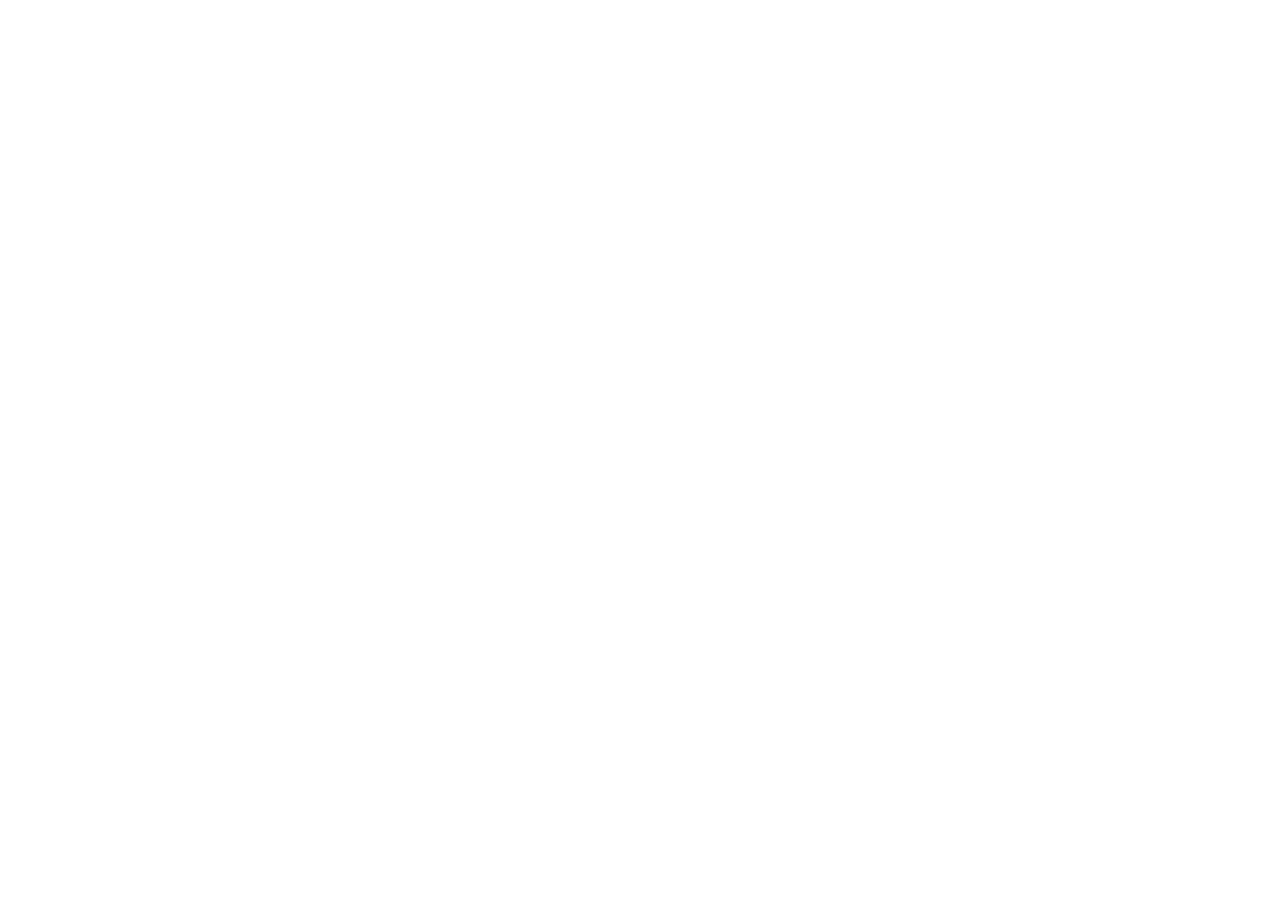
==== index.html @ 15037073 "starting point" ====
<!DOCTYPE html>
<html lang="en">
<head>
    <meta charset="UTF-8">
    <meta http-equiv="X-UA-Compatible" content="IE=edge">
    <meta name="viewport" content="width=device-width, initial-scale=1.0">
    <title>Document</title>
</head>
<body>
    
</body>
</html>
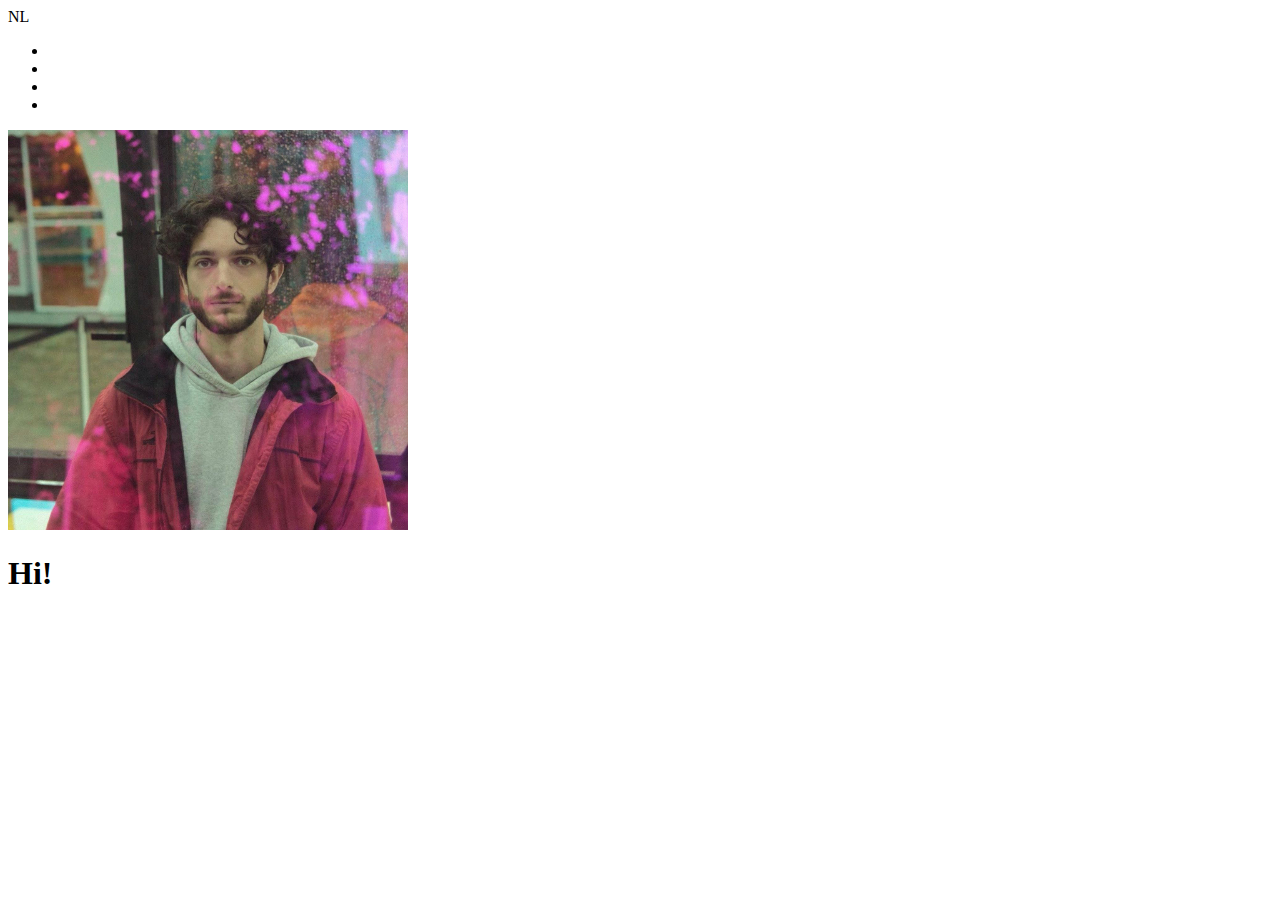
==== commit e0087d53: "css changed to scss" ====
--- a/index.html
+++ b/index.html
@@ -4,9 +4,43 @@
     <meta charset="UTF-8">
     <meta http-equiv="X-UA-Compatible" content="IE=edge">
     <meta name="viewport" content="width=device-width, initial-scale=1.0">
-    <title>Document</title>
+    <link rel="stylesheet" href="./css/main.scss">
+    <link rel="preconnect" href="https://fonts.googleapis.com"> 
+    <link rel="preconnect" href="https://fonts.gstatic.com" crossorigin>
+    <link href="https://fonts.googleapis.com/css2?family=Outfit:wght@100;200;300;400;500;600;700;800;900&display=swap" rel="stylesheet"> 
+    <title>My Portfolio</title>
 </head>
 <body>
+
+    <header class="header-container">
+        <div class="logo">NL</div>
+        <nav>
+            <div class="burger-selector">
+                <span class="arrow-menu">
+                    <span class="arrow-inner">
+                        <span class="burger-line line-top"></span>
+                        <span class="burger-line line-bottom"></span>
+                    </span>
+                </span>
+            </div>
+            <div class="nav-inner">
+                <ul>
+                    <li></li>
+                    <li></li>
+                    <li></li>
+                    <li></li>
+                </ul>
+            </div>
+        </nav>
+    </header>
+    <main>
+        <div class="img-container">
+            <img src="./images/13A4F5FA-EC62-41F8-85AC-D4376A4F25BD.jpg" alt="Me" height="400px">
+        </div>
+        <div class="h1-container hvr-float-shadow">
+            <h1 class="hvr-buzz-out">Hi!</h1>
+        </div>
+    </main>
     
 </body>
 </html>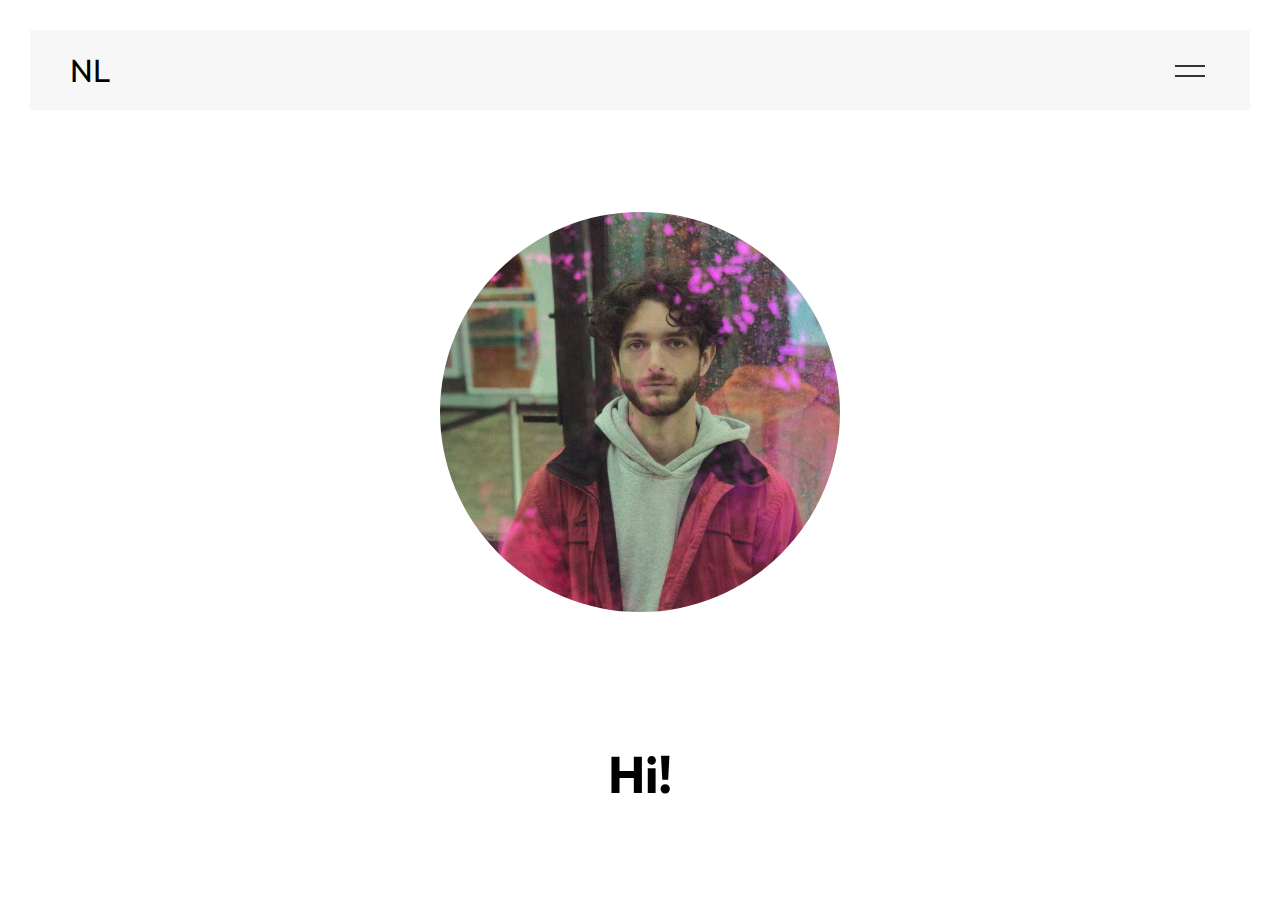
==== commit 8f1d3f04: "image added to folder" ====
--- a/index.html
+++ b/index.html
@@ -4,11 +4,11 @@
     <meta charset="UTF-8">
     <meta http-equiv="X-UA-Compatible" content="IE=edge">
     <meta name="viewport" content="width=device-width, initial-scale=1.0">
-    <link rel="stylesheet" href="./css/main.scss">
+    <link rel="stylesheet" href="./styles/main.css">
     <link rel="preconnect" href="https://fonts.googleapis.com"> 
     <link rel="preconnect" href="https://fonts.gstatic.com" crossorigin>
     <link href="https://fonts.googleapis.com/css2?family=Outfit:wght@100;200;300;400;500;600;700;800;900&display=swap" rel="stylesheet"> 
-    <title>My Portfolio</title>
+    <title>Nico Leivo</title>
 </head>
 <body>
 
@@ -16,24 +16,28 @@
         <div class="logo">NL</div>
         <nav>
             <div class="burger-selector">
-                <span class="arrow-menu">
-                    <span class="arrow-inner">
-                        <span class="burger-line line-top"></span>
-                        <span class="burger-line line-bottom"></span>
+                <input type="checkbox" id="btnControl">
+                <label class="btn" for="btnControl">
+                    <span class="arrow-menu">
+                        <span class="arrow-inner">
+                            <span class="burger-line line-top"></span>
+                            <span class="burger-line line-bottom"></span>
+                        </span>
                     </span>
-                </span>
-            </div>
-            <div class="nav-inner">
-                <ul>
-                    <li></li>
-                    <li></li>
-                    <li></li>
-                    <li></li>
-                </ul>
+                    <div class="nav-inner">
+                        <ul>
+                            <li><a href="./index.html">Home</a></li>
+                            <li><a href="./common/about.html">About me</a></li>
+                            <li><a href="/common/portfolio.html">Portfolio</a></li>
+                            <li><a href="./common/music.html">Music</a></li>
+                            <li><a href="./common/contact.html">Contact</a></li>
+                        </ul>
+                    </div>
+                </label>
             </div>
         </nav>
     </header>
-    <main>
+    <main id="home">
         <div class="img-container">
             <img src="./images/13A4F5FA-EC62-41F8-85AC-D4376A4F25BD.jpg" alt="Me" height="400px">
         </div>
--- a/styles/main.css
+++ b/styles/main.css
@@ -0,0 +1,632 @@
+*, *::before, *::after {
+  -webkit-box-sizing: border-box;
+          box-sizing: border-box;
+  margin: 0;
+  padding: 0;
+  -webkit-font-smoothing: antialiased;
+  -moz-osx-font-smoothing: grayscale;
+}
+
+:root {
+  font-size: 62,5%;
+}
+
+body {
+  font-family: 'Outfit', sans-serif;
+  padding: 30px 30px 0 30px;
+  width: 100%;
+}
+
+.header-container {
+  background-color: #f7f7f7;
+  display: -webkit-box;
+  display: -ms-flexbox;
+  display: flex;
+  -webkit-box-pack: justify;
+      -ms-flex-pack: justify;
+          justify-content: space-between;
+  -webkit-box-align: center;
+      -ms-flex-align: center;
+          align-items: center;
+  font-size: 2rem;
+  padding: 0   20px;
+  width: 100%;
+}
+
+.header-container .logo {
+  padding-left: 20px;
+}
+
+.header-container nav {
+  overflow-x: hidden;
+  width: 43.5rem;
+  display: -webkit-box;
+  display: -ms-flexbox;
+  display: flex;
+  -webkit-box-pack: end;
+      -ms-flex-pack: end;
+          justify-content: flex-end;
+}
+
+.header-container nav .burger-selector {
+  display: -webkit-box;
+  display: -ms-flexbox;
+  display: flex;
+  -webkit-box-align: center;
+      -ms-flex-align: center;
+          align-items: center;
+  -webkit-box-pack: center;
+      -ms-flex-pack: center;
+          justify-content: center;
+  position: relative;
+  cursor: pointer;
+  height: 80px;
+  width: 80px;
+}
+
+.header-container nav .burger-selector:hover .arrow-menu .arrow-inner .line-top {
+  -webkit-transform: translateY(10px);
+          transform: translateY(10px);
+  -webkit-transition: all 0.2s;
+  transition: all 0.2s;
+  background: #b3b3b3;
+}
+
+.header-container nav .burger-selector:hover .arrow-menu .arrow-inner .line-bottom {
+  -webkit-transform: translateY(-10px);
+          transform: translateY(-10px);
+  -webkit-transition: all 0.2s;
+  transition: all 0.2s;
+  background: #b3b3b3;
+}
+
+.header-container nav .burger-selector #btnControl {
+  position: absolute;
+  height: 40px;
+  width: 40px;
+  opacity: 0;
+  cursor: pointer;
+}
+
+.header-container nav .burger-selector #btnControl:checked + label .nav-inner {
+  display: block;
+  -webkit-animation: slide-in-blurred-right 0.6s cubic-bezier(0.23, 1, 0.32, 1) both;
+  animation: slide-in-blurred-right 0.6s cubic-bezier(0.23, 1, 0.32, 1) both;
+}
+
+.header-container nav .burger-selector #btnControl:checked + label .nav-inner ul li a {
+  cursor: pointer;
+  display: block;
+}
+
+.header-container nav .burger-selector label .arrow-menu {
+  display: -webkit-box;
+  display: -ms-flexbox;
+  display: flex;
+  -webkit-box-align: center;
+      -ms-flex-align: center;
+          align-items: center;
+  -webkit-box-pack: center;
+      -ms-flex-pack: center;
+          justify-content: center;
+  position: relative;
+}
+
+.header-container nav .burger-selector label .arrow-menu .arrow-inner {
+  display: -webkit-box;
+  display: -ms-flexbox;
+  display: flex;
+  -webkit-box-align: center;
+      -ms-flex-align: center;
+          align-items: center;
+  -webkit-box-pack: center;
+      -ms-flex-pack: center;
+          justify-content: center;
+  position: relative;
+}
+
+.header-container nav .burger-selector label .arrow-menu .arrow-inner .burger-line {
+  position: absolute;
+  width: 30px;
+  height: 2px;
+  background-color: #333;
+}
+
+.header-container nav .burger-selector label .arrow-menu .arrow-inner .line-top {
+  top: -5px;
+  -webkit-transition: background 1s;
+  transition: background 1s;
+}
+
+.header-container nav .burger-selector label .arrow-menu .arrow-inner .line-bottom {
+  top: 5px;
+  -webkit-transition: background 1s;
+  transition: background 1s;
+}
+
+.header-container nav .burger-selector .nav-inner {
+  position: relative;
+  -webkit-transition: all 1s;
+  transition: all 1s;
+  -webkit-animation: slide-out-blurred-right 0.45s cubic-bezier(0.755, 0.05, 0.855, 0.06) both;
+  animation: slide-out-blurred-right 0.45s cubic-bezier(0.755, 0.05, 0.855, 0.06) both;
+}
+
+.header-container nav .burger-selector .nav-inner ul {
+  display: -webkit-box;
+  display: -ms-flexbox;
+  display: flex;
+  -webkit-box-align: center;
+      -ms-flex-align: center;
+          align-items: center;
+  -webkit-box-pack: center;
+      -ms-flex-pack: center;
+          justify-content: center;
+  list-style-type: none;
+  -webkit-box-orient: horizontal;
+  -webkit-box-direction: normal;
+      -ms-flex-direction: row;
+          flex-direction: row;
+  -ms-flex-wrap: wrap;
+      flex-wrap: wrap;
+  width: 40rem;
+  position: absolute;
+  right: 1vw;
+  top: -1.65vw;
+}
+
+.header-container nav .burger-selector .nav-inner ul li {
+  display: -webkit-box;
+  display: -ms-flexbox;
+  display: flex;
+  -webkit-box-align: center;
+      -ms-flex-align: center;
+          align-items: center;
+  -webkit-box-pack: center;
+      -ms-flex-pack: center;
+          justify-content: center;
+  position: relative;
+}
+
+.header-container nav .burger-selector .nav-inner ul li:hover a {
+  color: #f9b7c1;
+}
+
+.header-container nav .burger-selector .nav-inner ul li a {
+  text-decoration: none;
+  padding: 1rem 1.25rem;
+  font-size: 1.5rem;
+  color: #beb2da;
+  display: none;
+}
+
+/* HOME MAIN SECTION */
+#home {
+  margin: 0 auto;
+  width: 80%;
+  display: -webkit-box;
+  display: -ms-flexbox;
+  display: flex;
+  -webkit-box-orient: vertical;
+  -webkit-box-direction: normal;
+      -ms-flex-direction: column;
+          flex-direction: column;
+  -webkit-box-align: center;
+      -ms-flex-align: center;
+          align-items: center;
+}
+
+#home .img-container {
+  width: 100%;
+  display: -webkit-box;
+  display: -ms-flexbox;
+  display: flex;
+  -webkit-box-pack: center;
+      -ms-flex-pack: center;
+          justify-content: center;
+}
+
+#home img {
+  margin-top: 8vw;
+  border-radius: 50%;
+}
+
+#home .h1-container {
+  margin: 130px auto 0;
+}
+
+#home h1 {
+  font-size: clamp(3rem, 4vw, 4rem);
+}
+
+/* ABOUT MAIN SECTION */
+#about {
+  margin: 3.125rem auto;
+  width: 80%;
+  display: -webkit-box;
+  display: -ms-flexbox;
+  display: flex;
+  -webkit-box-align: center;
+      -ms-flex-align: center;
+          align-items: center;
+  -webkit-box-orient: vertical;
+  -webkit-box-direction: normal;
+      -ms-flex-direction: column;
+          flex-direction: column;
+}
+
+#about .h2-container {
+  display: -webkit-box;
+  display: -ms-flexbox;
+  display: flex;
+  -webkit-box-align: center;
+      -ms-flex-align: center;
+          align-items: center;
+  -webkit-box-pack: center;
+      -ms-flex-pack: center;
+          justify-content: center;
+  position: relative;
+}
+
+#about .h2-container h2 {
+  font-size: clamp(3rem, 3vw, 4rem);
+  font-weight: 500;
+  color: #b3b3b3;
+}
+
+#about .about-text {
+  width: clamp(35rem, 80%, 75rem);
+  font-size: 1.45rem;
+  padding: 0;
+  line-height: 2rem;
+  color: dimgray;
+  text-align: center;
+  margin: 4rem auto 5rem;
+}
+
+/* MUSIC MAIN SECTION */
+#music {
+  margin: 3.125rem auto;
+  width: 80%;
+  display: -webkit-box;
+  display: -ms-flexbox;
+  display: flex;
+  -webkit-box-align: center;
+      -ms-flex-align: center;
+          align-items: center;
+  -webkit-box-orient: vertical;
+  -webkit-box-direction: normal;
+      -ms-flex-direction: column;
+          flex-direction: column;
+}
+
+#music .h2-container {
+  display: -webkit-box;
+  display: -ms-flexbox;
+  display: flex;
+  -webkit-box-align: center;
+      -ms-flex-align: center;
+          align-items: center;
+  -webkit-box-pack: center;
+      -ms-flex-pack: center;
+          justify-content: center;
+  position: relative;
+}
+
+#music .h2-container h2 {
+  font-size: clamp(3rem, 3vw, 4rem);
+  font-weight: 500;
+  color: #b3b3b3;
+}
+
+#music .spotify {
+  margin: 4rem auto 5rem;
+  width: 100%;
+  display: -webkit-box;
+  display: -ms-flexbox;
+  display: flex;
+  -webkit-box-pack: start;
+      -ms-flex-pack: start;
+          justify-content: flex-start;
+}
+
+#music .spotify iframe {
+  width: clamp(30rem, 30%, 40rem);
+}
+
+#music .spotify .music-text1 {
+  width: calc(45% - 1.25rem);
+  margin-left: 6rem;
+}
+
+#music .spotify .music-text1 p {
+  font-size: 1.45rem;
+  padding: 0;
+  line-height: 2rem;
+  color: dimgray;
+}
+
+#music .music-skills {
+  text-align: center;
+}
+
+#music .music-skills .skill-text {
+  font-size: 1.5rem;
+}
+
+/* PORTFOLIO SECTION */
+#portfolio {
+  width: 80%;
+  margin: 3.125rem auto;
+  display: -ms-grid;
+  display: grid;
+  -ms-grid-columns: (1fr)[4];
+      grid-template-columns: repeat(4, 1fr);
+  gap: 1.25rem;
+  border: 1px solid;
+}
+
+#portfolio .box {
+  width: 100%;
+  border: 1px solid;
+}
+
+#portfolio .box .speaker-img {
+  width: 100%;
+  height: 200px;
+  background-image: url(../images/13A4F5FA-EC62-41F8-85AC-D4376A4F25BD.jpg);
+  background-repeat: no-repeat;
+  background-size: cover;
+  background-position: center;
+  border: 1px solid red;
+}
+
+/* ANIMATION */
+/* Buzz Out */
+@-webkit-keyframes hvr-buzz-out {
+  10% {
+    -webkit-transform: translateX(3px) rotate(2deg);
+    transform: translateX(3px) rotate(2deg);
+  }
+  20% {
+    -webkit-transform: translateX(-3px) rotate(-2deg);
+    transform: translateX(-3px) rotate(-2deg);
+  }
+  30% {
+    -webkit-transform: translateX(3px) rotate(2deg);
+    transform: translateX(3px) rotate(2deg);
+  }
+  40% {
+    -webkit-transform: translateX(-3px) rotate(-2deg);
+    transform: translateX(-3px) rotate(-2deg);
+  }
+  50% {
+    -webkit-transform: translateX(2px) rotate(1deg);
+    transform: translateX(2px) rotate(1deg);
+  }
+  60% {
+    -webkit-transform: translateX(-2px) rotate(-1deg);
+    transform: translateX(-2px) rotate(-1deg);
+  }
+  70% {
+    -webkit-transform: translateX(2px) rotate(1deg);
+    transform: translateX(2px) rotate(1deg);
+  }
+  80% {
+    -webkit-transform: translateX(-2px) rotate(-1deg);
+    transform: translateX(-2px) rotate(-1deg);
+  }
+  90% {
+    -webkit-transform: translateX(1px) rotate(0);
+    transform: translateX(1px) rotate(0);
+  }
+  100% {
+    -webkit-transform: translateX(-1px) rotate(0);
+    transform: translateX(-1px) rotate(0);
+  }
+}
+
+@keyframes hvr-buzz-out {
+  10% {
+    -webkit-transform: translateX(3px) rotate(2deg);
+    transform: translateX(3px) rotate(2deg);
+  }
+  20% {
+    -webkit-transform: translateX(-3px) rotate(-2deg);
+    transform: translateX(-3px) rotate(-2deg);
+  }
+  30% {
+    -webkit-transform: translateX(3px) rotate(2deg);
+    transform: translateX(3px) rotate(2deg);
+  }
+  40% {
+    -webkit-transform: translateX(-3px) rotate(-2deg);
+    transform: translateX(-3px) rotate(-2deg);
+  }
+  50% {
+    -webkit-transform: translateX(2px) rotate(1deg);
+    transform: translateX(2px) rotate(1deg);
+  }
+  60% {
+    -webkit-transform: translateX(-2px) rotate(-1deg);
+    transform: translateX(-2px) rotate(-1deg);
+  }
+  70% {
+    -webkit-transform: translateX(2px) rotate(1deg);
+    transform: translateX(2px) rotate(1deg);
+  }
+  80% {
+    -webkit-transform: translateX(-2px) rotate(-1deg);
+    transform: translateX(-2px) rotate(-1deg);
+  }
+  90% {
+    -webkit-transform: translateX(1px) rotate(0);
+    transform: translateX(1px) rotate(0);
+  }
+  100% {
+    -webkit-transform: translateX(-1px) rotate(0);
+    transform: translateX(-1px) rotate(0);
+  }
+}
+
+.hvr-buzz-out {
+  display: inline-block;
+  vertical-align: middle;
+  -webkit-transform: perspective(1px) translateZ(0);
+  transform: perspective(1px) translateZ(0);
+  -webkit-box-shadow: 0 0 1px rgba(0, 0, 0, 0);
+          box-shadow: 0 0 1px rgba(0, 0, 0, 0);
+}
+
+.hvr-buzz-out:hover, .hvr-buzz-out:focus, .hvr-buzz-out:active {
+  -webkit-animation-name: hvr-buzz-out;
+  animation-name: hvr-buzz-out;
+  -webkit-animation-duration: 0.75s;
+  animation-duration: 0.75s;
+  -webkit-animation-timing-function: linear;
+  animation-timing-function: linear;
+  -webkit-animation-iteration-count: 1;
+  animation-iteration-count: 1;
+  -webkit-animation-delay: 0.2s;
+  animation-delay: 0.2s;
+}
+
+/* Float Shadow */
+.hvr-float-shadow {
+  display: inline-block;
+  vertical-align: middle;
+  -webkit-transform: perspective(1px) translateZ(0);
+  transform: perspective(1px) translateZ(0);
+  -webkit-box-shadow: 0 0 1px rgba(0, 0, 0, 0);
+          box-shadow: 0 0 1px rgba(0, 0, 0, 0);
+  position: relative;
+  -webkit-transition-duration: 0.3s;
+  transition-duration: 0.3s;
+  -webkit-transition-property: transform;
+  -webkit-transition-property: -webkit-transform;
+  transition-property: -webkit-transform;
+  transition-property: transform;
+  transition-property: transform, -webkit-transform;
+}
+
+.hvr-float-shadow:before {
+  pointer-events: none;
+  position: absolute;
+  z-index: -1;
+  content: '';
+  top: 100%;
+  left: 5%;
+  height: 10px;
+  width: 90%;
+  opacity: 0;
+  background: radial-gradient(ellipse at center, rgba(0, 0, 0, 0.35) 0%, rgba(0, 0, 0, 0) 80%);
+  /* W3C */
+  -webkit-transition-duration: 0.3s;
+  transition-duration: 0.3s;
+  -webkit-transition-property: transform, opacity;
+  -webkit-transition-property: opacity, -webkit-transform;
+  transition-property: opacity, -webkit-transform;
+  transition-property: transform, opacity;
+  transition-property: transform, opacity, -webkit-transform;
+}
+
+.hvr-float-shadow:hover, .hvr-float-shadow:focus, .hvr-float-shadow:active {
+  -webkit-transform: translateY(-5px);
+  transform: translateY(-5px);
+  /* move the element up by 5px */
+}
+
+.hvr-float-shadow:hover:before, .hvr-float-shadow:focus:before, .hvr-float-shadow:active:before {
+  opacity: 1;
+  -webkit-transform: translateY(5px);
+  transform: translateY(5px);
+  /* move the element down by 5px (it will stay in place because it's attached to the element that also moves up 5px) */
+}
+
+/* NAVBAR ANIMATION */
+/* SLIDES IN */
+@-webkit-keyframes slide-in-blurred-right {
+  0% {
+    -webkit-transform: translateX(1000px) scaleX(2.5) scaleY(0.2);
+    transform: translateX(1000px) scaleX(2.5) scaleY(0.2);
+    -webkit-transform-origin: 0% 50%;
+    transform-origin: 0% 50%;
+    -webkit-filter: blur(40px);
+    filter: blur(40px);
+    opacity: 0;
+  }
+  100% {
+    -webkit-transform: translateX(0) scaleY(1) scaleX(1);
+    transform: translateX(0) scaleY(1) scaleX(1);
+    -webkit-transform-origin: 50% 50%;
+    transform-origin: 50% 50%;
+    -webkit-filter: blur(0);
+    filter: blur(0);
+    opacity: 1;
+  }
+}
+
+@keyframes slide-in-blurred-right {
+  0% {
+    -webkit-transform: translateX(1000px) scaleX(2.5) scaleY(0.2);
+    transform: translateX(1000px) scaleX(2.5) scaleY(0.2);
+    -webkit-transform-origin: 0% 50%;
+    transform-origin: 0% 50%;
+    -webkit-filter: blur(40px);
+    filter: blur(40px);
+    opacity: 0;
+  }
+  100% {
+    -webkit-transform: translateX(0) scaleY(1) scaleX(1);
+    transform: translateX(0) scaleY(1) scaleX(1);
+    -webkit-transform-origin: 50% 50%;
+    transform-origin: 50% 50%;
+    -webkit-filter: blur(0);
+    filter: blur(0);
+    opacity: 1;
+  }
+}
+
+/* SLIDES OUT */
+@-webkit-keyframes slide-out-blurred-right {
+  0% {
+    -webkit-transform: translateX(0) scaleY(1) scaleX(1);
+    transform: translateX(0) scaleY(1) scaleX(1);
+    -webkit-transform-origin: 50% 50%;
+    transform-origin: 50% 50%;
+    -webkit-filter: blur(0);
+    filter: blur(0);
+    opacity: 1;
+  }
+  100% {
+    -webkit-transform: translateX(1000px) scaleX(2) scaleY(0.2);
+    transform: translateX(1000px) scaleX(2) scaleY(0.2);
+    -webkit-transform-origin: 0% 50%;
+    transform-origin: 0% 50%;
+    -webkit-filter: blur(40px);
+    filter: blur(40px);
+    opacity: 0;
+  }
+}
+
+@keyframes slide-out-blurred-right {
+  0% {
+    -webkit-transform: translateX(0) scaleY(1) scaleX(1);
+    transform: translateX(0) scaleY(1) scaleX(1);
+    -webkit-transform-origin: 50% 50%;
+    transform-origin: 50% 50%;
+    -webkit-filter: blur(0);
+    filter: blur(0);
+    opacity: 1;
+  }
+  100% {
+    -webkit-transform: translateX(1000px) scaleX(2) scaleY(0.2);
+    transform: translateX(1000px) scaleX(2) scaleY(0.2);
+    -webkit-transform-origin: 0% 50%;
+    transform-origin: 0% 50%;
+    -webkit-filter: blur(40px);
+    filter: blur(40px);
+    opacity: 0;
+  }
+}
+/*# sourceMappingURL=main.css.map */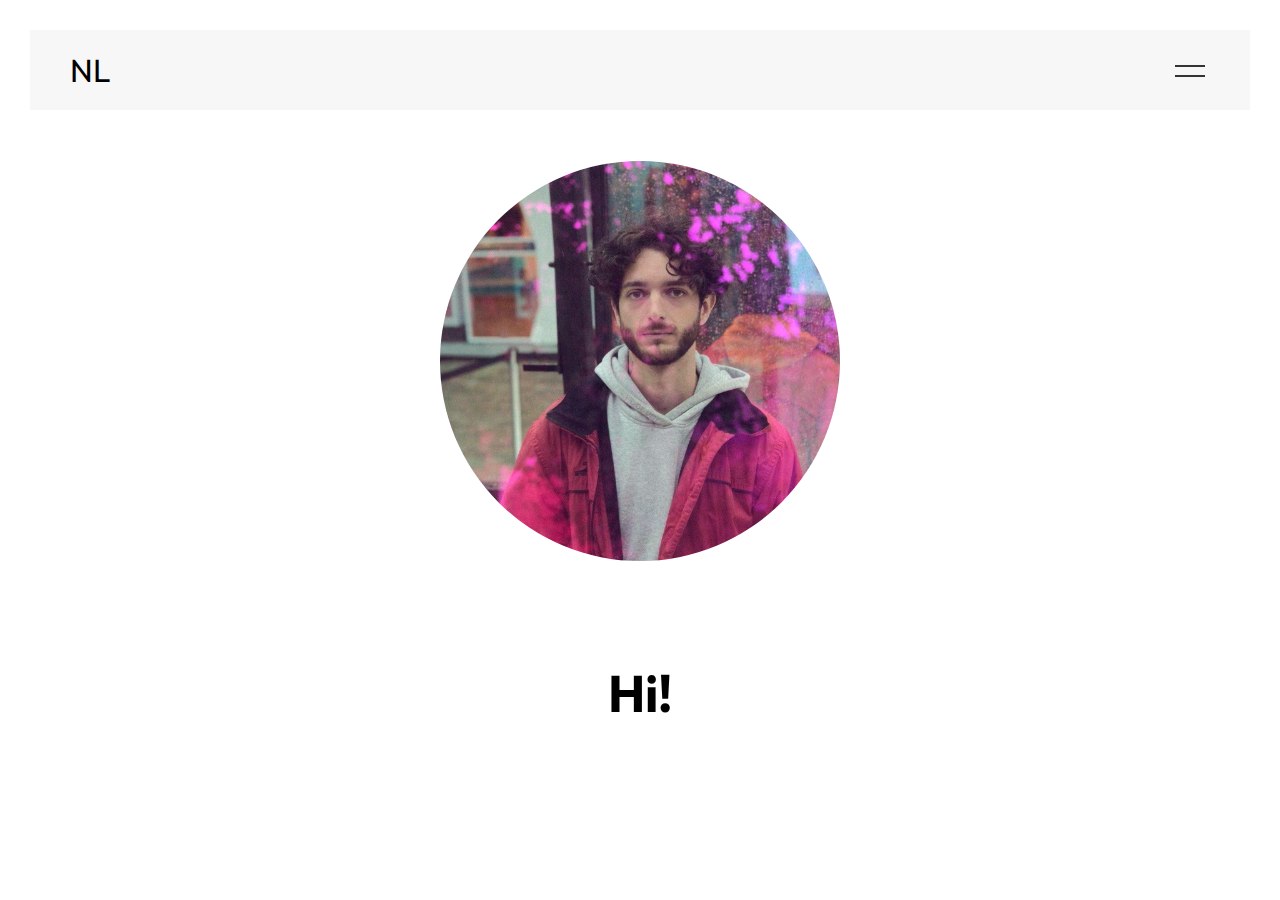
==== commit e4b39c0c: "done" ====
--- a/index.html
+++ b/index.html
@@ -13,7 +13,7 @@
 <body>
 
     <header class="header-container">
-        <div class="logo">NL</div>
+        <div class="logo text-flicker-in-glow pulsate-fwd ">NL</div>
         <nav>
             <div class="burger-selector">
                 <input type="checkbox" id="btnControl">
--- a/styles/main.css
+++ b/styles/main.css
@@ -31,6 +31,9 @@
   font-size: 2rem;
   padding: 0   20px;
   width: 100%;
+  position: -webkit-sticky;
+  position: sticky;
+  top: 0;
 }
 
 .header-container .logo {
@@ -91,7 +94,7 @@
 .header-container nav .burger-selector #btnControl:checked + label .nav-inner {
   display: block;
   -webkit-animation: slide-in-blurred-right 0.6s cubic-bezier(0.23, 1, 0.32, 1) both;
-  animation: slide-in-blurred-right 0.6s cubic-bezier(0.23, 1, 0.32, 1) both;
+          animation: slide-in-blurred-right 0.6s cubic-bezier(0.23, 1, 0.32, 1) both;
 }
 
 .header-container nav .burger-selector #btnControl:checked + label .nav-inner ul li a {
@@ -149,7 +152,7 @@
   -webkit-transition: all 1s;
   transition: all 1s;
   -webkit-animation: slide-out-blurred-right 0.45s cubic-bezier(0.755, 0.05, 0.855, 0.06) both;
-  animation: slide-out-blurred-right 0.45s cubic-bezier(0.755, 0.05, 0.855, 0.06) both;
+          animation: slide-out-blurred-right 0.45s cubic-bezier(0.755, 0.05, 0.855, 0.06) both;
 }
 
 .header-container nav .burger-selector .nav-inner ul {
@@ -227,12 +230,12 @@
 }
 
 #home img {
-  margin-top: 8vw;
+  margin-top: 4vw;
   border-radius: 50%;
 }
 
 #home .h1-container {
-  margin: 130px auto 0;
+  margin: 100px auto 0;
 }
 
 #home h1 {
@@ -360,25 +363,110 @@
   margin: 3.125rem auto;
   display: -ms-grid;
   display: grid;
-  -ms-grid-columns: (1fr)[4];
-      grid-template-columns: repeat(4, 1fr);
+  -ms-grid-rows: (1fr)[2];
+      grid-template-rows: repeat(2, 1fr);
+  -ms-grid-columns: (1fr)[2];
+      grid-template-columns: repeat(2, 1fr);
   gap: 1.25rem;
-  border: 1px solid;
 }
 
 #portfolio .box {
   width: 100%;
-  border: 1px solid;
-}
-
-#portfolio .box .speaker-img {
-  width: 100%;
-  height: 200px;
-  background-image: url(../images/13A4F5FA-EC62-41F8-85AC-D4376A4F25BD.jpg);
+}
+
+#portfolio .box a {
+  text-decoration: none;
+  color: black;
+  text-align: center;
+}
+
+#portfolio .box a:hover .web-img {
+  -webkit-box-shadow: 36px 60px 400px -53px rgba(0, 0, 0, 0) inset;
+          box-shadow: 36px 60px 400px -53px rgba(0, 0, 0, 0) inset;
+  -webkit-transform: scale(1.05);
+          transform: scale(1.05);
+  -webkit-transition: all 0.2s;
+  transition: all 0.2s;
+}
+
+#portfolio .box a .web-img {
+  -webkit-box-shadow: 36px 60px 400px -53px rgba(0, 0, 0, 0.31) inset;
+          box-shadow: 36px 60px 400px -53px rgba(0, 0, 0, 0.31) inset;
+  -webkit-transition: all 0.2s;
+  transition: all 0.2s;
+}
+
+#portfolio .box a .design-img {
+  width: 100%;
+  height: 325px;
+  background-image: url("../images/design.png");
+  background-size: contain;
+  background-position: center;
   background-repeat: no-repeat;
-  background-size: cover;
+}
+
+#portfolio .box a .speaker-img {
+  width: 100%;
+  height: 325px;
+  background-image: url("../images/speaker.png");
+  background-size: contain;
   background-position: center;
-  border: 1px solid red;
+  background-repeat: no-repeat;
+}
+
+#portfolio .box a .wall-img {
+  width: 100%;
+  height: 325px;
+  background-image: url("../images/grid.png");
+  background-size: contain;
+  background-position: center;
+  background-repeat: no-repeat;
+}
+
+#portfolio .box a .travel-img {
+  width: 100%;
+  height: 325px;
+  background-image: url("../images/travel.png");
+  background-size: contain;
+  background-position: center;
+  background-repeat: no-repeat;
+}
+
+#portfolio .box a h3 {
+  font-size: 1.5rem;
+  font-weight: 500;
+  margin-top: 0.5rem;
+}
+
+/* CONTACT SECTION */
+#contact {
+  margin: 3.125rem auto;
+  width: 80%;
+  display: -webkit-box;
+  display: -ms-flexbox;
+  display: flex;
+  -webkit-box-align: center;
+      -ms-flex-align: center;
+          align-items: center;
+  -webkit-box-orient: vertical;
+  -webkit-box-direction: normal;
+      -ms-flex-direction: column;
+          flex-direction: column;
+}
+
+#contact .img-container {
+  width: 100%;
+  display: -webkit-box;
+  display: -ms-flexbox;
+  display: flex;
+  -webkit-box-pack: center;
+      -ms-flex-pack: center;
+          justify-content: center;
+}
+
+#contact img {
+  margin-top: 2vw;
+  border-radius: 50%;
 }
 
 /* ANIMATION */
@@ -386,86 +474,85 @@
 @-webkit-keyframes hvr-buzz-out {
   10% {
     -webkit-transform: translateX(3px) rotate(2deg);
-    transform: translateX(3px) rotate(2deg);
+            transform: translateX(3px) rotate(2deg);
   }
   20% {
     -webkit-transform: translateX(-3px) rotate(-2deg);
-    transform: translateX(-3px) rotate(-2deg);
+            transform: translateX(-3px) rotate(-2deg);
   }
   30% {
     -webkit-transform: translateX(3px) rotate(2deg);
-    transform: translateX(3px) rotate(2deg);
+            transform: translateX(3px) rotate(2deg);
   }
   40% {
     -webkit-transform: translateX(-3px) rotate(-2deg);
-    transform: translateX(-3px) rotate(-2deg);
+            transform: translateX(-3px) rotate(-2deg);
   }
   50% {
     -webkit-transform: translateX(2px) rotate(1deg);
-    transform: translateX(2px) rotate(1deg);
+            transform: translateX(2px) rotate(1deg);
   }
   60% {
     -webkit-transform: translateX(-2px) rotate(-1deg);
-    transform: translateX(-2px) rotate(-1deg);
+            transform: translateX(-2px) rotate(-1deg);
   }
   70% {
     -webkit-transform: translateX(2px) rotate(1deg);
-    transform: translateX(2px) rotate(1deg);
+            transform: translateX(2px) rotate(1deg);
   }
   80% {
     -webkit-transform: translateX(-2px) rotate(-1deg);
-    transform: translateX(-2px) rotate(-1deg);
+            transform: translateX(-2px) rotate(-1deg);
   }
   90% {
     -webkit-transform: translateX(1px) rotate(0);
-    transform: translateX(1px) rotate(0);
+            transform: translateX(1px) rotate(0);
   }
   100% {
     -webkit-transform: translateX(-1px) rotate(0);
-    transform: translateX(-1px) rotate(0);
-  }
-}
-
+            transform: translateX(-1px) rotate(0);
+  }
+}
 @keyframes hvr-buzz-out {
   10% {
     -webkit-transform: translateX(3px) rotate(2deg);
-    transform: translateX(3px) rotate(2deg);
+            transform: translateX(3px) rotate(2deg);
   }
   20% {
     -webkit-transform: translateX(-3px) rotate(-2deg);
-    transform: translateX(-3px) rotate(-2deg);
+            transform: translateX(-3px) rotate(-2deg);
   }
   30% {
     -webkit-transform: translateX(3px) rotate(2deg);
-    transform: translateX(3px) rotate(2deg);
+            transform: translateX(3px) rotate(2deg);
   }
   40% {
     -webkit-transform: translateX(-3px) rotate(-2deg);
-    transform: translateX(-3px) rotate(-2deg);
+            transform: translateX(-3px) rotate(-2deg);
   }
   50% {
     -webkit-transform: translateX(2px) rotate(1deg);
-    transform: translateX(2px) rotate(1deg);
+            transform: translateX(2px) rotate(1deg);
   }
   60% {
     -webkit-transform: translateX(-2px) rotate(-1deg);
-    transform: translateX(-2px) rotate(-1deg);
+            transform: translateX(-2px) rotate(-1deg);
   }
   70% {
     -webkit-transform: translateX(2px) rotate(1deg);
-    transform: translateX(2px) rotate(1deg);
+            transform: translateX(2px) rotate(1deg);
   }
   80% {
     -webkit-transform: translateX(-2px) rotate(-1deg);
-    transform: translateX(-2px) rotate(-1deg);
+            transform: translateX(-2px) rotate(-1deg);
   }
   90% {
     -webkit-transform: translateX(1px) rotate(0);
-    transform: translateX(1px) rotate(0);
+            transform: translateX(1px) rotate(0);
   }
   100% {
     -webkit-transform: translateX(-1px) rotate(0);
-    transform: translateX(-1px) rotate(0);
+            transform: translateX(-1px) rotate(0);
   }
 }
 
@@ -473,22 +560,22 @@
   display: inline-block;
   vertical-align: middle;
   -webkit-transform: perspective(1px) translateZ(0);
-  transform: perspective(1px) translateZ(0);
+          transform: perspective(1px) translateZ(0);
   -webkit-box-shadow: 0 0 1px rgba(0, 0, 0, 0);
           box-shadow: 0 0 1px rgba(0, 0, 0, 0);
 }
 
 .hvr-buzz-out:hover, .hvr-buzz-out:focus, .hvr-buzz-out:active {
   -webkit-animation-name: hvr-buzz-out;
-  animation-name: hvr-buzz-out;
+          animation-name: hvr-buzz-out;
   -webkit-animation-duration: 0.75s;
-  animation-duration: 0.75s;
+          animation-duration: 0.75s;
   -webkit-animation-timing-function: linear;
-  animation-timing-function: linear;
+          animation-timing-function: linear;
   -webkit-animation-iteration-count: 1;
-  animation-iteration-count: 1;
+          animation-iteration-count: 1;
   -webkit-animation-delay: 0.2s;
-  animation-delay: 0.2s;
+          animation-delay: 0.2s;
 }
 
 /* Float Shadow */
@@ -496,13 +583,12 @@
   display: inline-block;
   vertical-align: middle;
   -webkit-transform: perspective(1px) translateZ(0);
-  transform: perspective(1px) translateZ(0);
+          transform: perspective(1px) translateZ(0);
   -webkit-box-shadow: 0 0 1px rgba(0, 0, 0, 0);
           box-shadow: 0 0 1px rgba(0, 0, 0, 0);
   position: relative;
   -webkit-transition-duration: 0.3s;
-  transition-duration: 0.3s;
-  -webkit-transition-property: transform;
+          transition-duration: 0.3s;
   -webkit-transition-property: -webkit-transform;
   transition-property: -webkit-transform;
   transition-property: transform;
@@ -522,8 +608,7 @@
   background: radial-gradient(ellipse at center, rgba(0, 0, 0, 0.35) 0%, rgba(0, 0, 0, 0) 80%);
   /* W3C */
   -webkit-transition-duration: 0.3s;
-  transition-duration: 0.3s;
-  -webkit-transition-property: transform, opacity;
+          transition-duration: 0.3s;
   -webkit-transition-property: opacity, -webkit-transform;
   transition-property: opacity, -webkit-transform;
   transition-property: transform, opacity;
@@ -532,14 +617,14 @@
 
 .hvr-float-shadow:hover, .hvr-float-shadow:focus, .hvr-float-shadow:active {
   -webkit-transform: translateY(-5px);
-  transform: translateY(-5px);
+          transform: translateY(-5px);
   /* move the element up by 5px */
 }
 
 .hvr-float-shadow:hover:before, .hvr-float-shadow:focus:before, .hvr-float-shadow:active:before {
   opacity: 1;
   -webkit-transform: translateY(5px);
-  transform: translateY(5px);
+          transform: translateY(5px);
   /* move the element down by 5px (it will stay in place because it's attached to the element that also moves up 5px) */
 }
 
@@ -548,41 +633,40 @@
 @-webkit-keyframes slide-in-blurred-right {
   0% {
     -webkit-transform: translateX(1000px) scaleX(2.5) scaleY(0.2);
-    transform: translateX(1000px) scaleX(2.5) scaleY(0.2);
+            transform: translateX(1000px) scaleX(2.5) scaleY(0.2);
     -webkit-transform-origin: 0% 50%;
-    transform-origin: 0% 50%;
+            transform-origin: 0% 50%;
     -webkit-filter: blur(40px);
-    filter: blur(40px);
+            filter: blur(40px);
     opacity: 0;
   }
   100% {
     -webkit-transform: translateX(0) scaleY(1) scaleX(1);
-    transform: translateX(0) scaleY(1) scaleX(1);
+            transform: translateX(0) scaleY(1) scaleX(1);
     -webkit-transform-origin: 50% 50%;
-    transform-origin: 50% 50%;
+            transform-origin: 50% 50%;
     -webkit-filter: blur(0);
-    filter: blur(0);
+            filter: blur(0);
     opacity: 1;
   }
 }
-
 @keyframes slide-in-blurred-right {
   0% {
     -webkit-transform: translateX(1000px) scaleX(2.5) scaleY(0.2);
-    transform: translateX(1000px) scaleX(2.5) scaleY(0.2);
+            transform: translateX(1000px) scaleX(2.5) scaleY(0.2);
     -webkit-transform-origin: 0% 50%;
-    transform-origin: 0% 50%;
+            transform-origin: 0% 50%;
     -webkit-filter: blur(40px);
-    filter: blur(40px);
+            filter: blur(40px);
     opacity: 0;
   }
   100% {
     -webkit-transform: translateX(0) scaleY(1) scaleX(1);
-    transform: translateX(0) scaleY(1) scaleX(1);
+            transform: translateX(0) scaleY(1) scaleX(1);
     -webkit-transform-origin: 50% 50%;
-    transform-origin: 50% 50%;
+            transform-origin: 50% 50%;
     -webkit-filter: blur(0);
-    filter: blur(0);
+            filter: blur(0);
     opacity: 1;
   }
 }
@@ -591,41 +675,40 @@
 @-webkit-keyframes slide-out-blurred-right {
   0% {
     -webkit-transform: translateX(0) scaleY(1) scaleX(1);
-    transform: translateX(0) scaleY(1) scaleX(1);
+            transform: translateX(0) scaleY(1) scaleX(1);
     -webkit-transform-origin: 50% 50%;
-    transform-origin: 50% 50%;
+            transform-origin: 50% 50%;
     -webkit-filter: blur(0);
-    filter: blur(0);
+            filter: blur(0);
     opacity: 1;
   }
   100% {
     -webkit-transform: translateX(1000px) scaleX(2) scaleY(0.2);
-    transform: translateX(1000px) scaleX(2) scaleY(0.2);
+            transform: translateX(1000px) scaleX(2) scaleY(0.2);
     -webkit-transform-origin: 0% 50%;
-    transform-origin: 0% 50%;
+            transform-origin: 0% 50%;
     -webkit-filter: blur(40px);
-    filter: blur(40px);
+            filter: blur(40px);
     opacity: 0;
   }
 }
-
 @keyframes slide-out-blurred-right {
   0% {
     -webkit-transform: translateX(0) scaleY(1) scaleX(1);
-    transform: translateX(0) scaleY(1) scaleX(1);
+            transform: translateX(0) scaleY(1) scaleX(1);
     -webkit-transform-origin: 50% 50%;
-    transform-origin: 50% 50%;
+            transform-origin: 50% 50%;
     -webkit-filter: blur(0);
-    filter: blur(0);
+            filter: blur(0);
     opacity: 1;
   }
   100% {
     -webkit-transform: translateX(1000px) scaleX(2) scaleY(0.2);
-    transform: translateX(1000px) scaleX(2) scaleY(0.2);
+            transform: translateX(1000px) scaleX(2) scaleY(0.2);
     -webkit-transform-origin: 0% 50%;
-    transform-origin: 0% 50%;
+            transform-origin: 0% 50%;
     -webkit-filter: blur(40px);
-    filter: blur(40px);
+            filter: blur(40px);
     opacity: 0;
   }
 }
